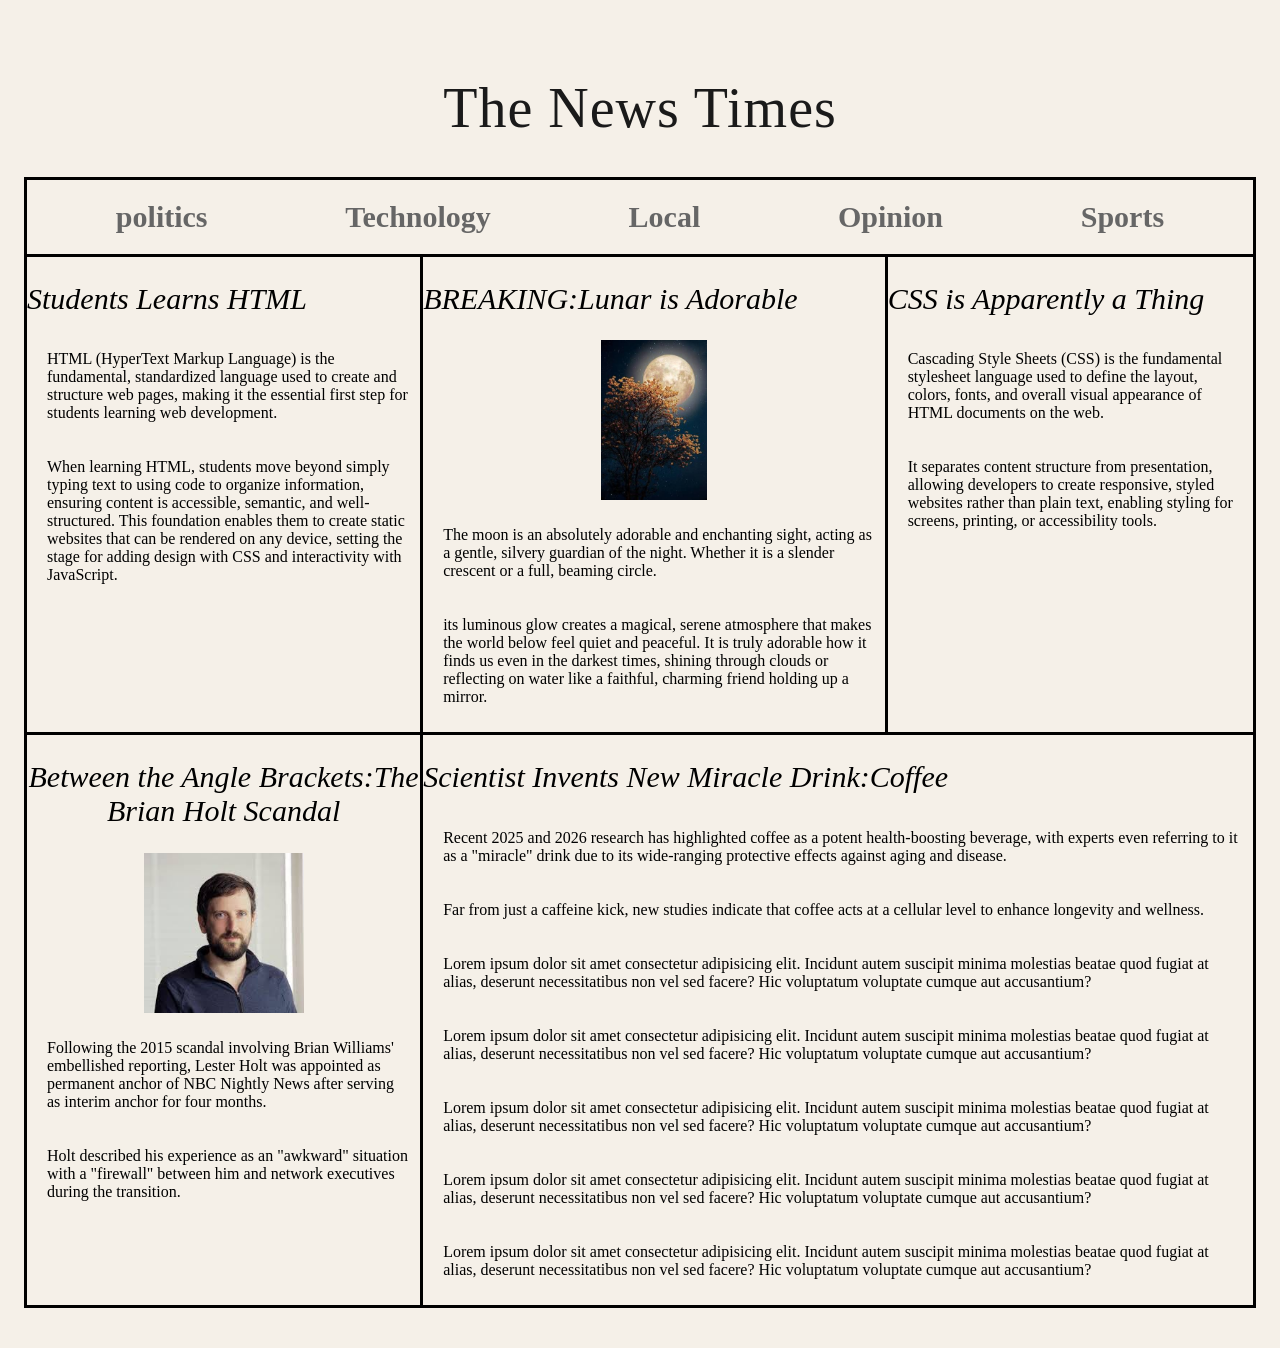
==== index.html @ 2c0d9911 "editing" ====
<!DOCTYPE html>
<html lang="en">
<head>
    <meta charset="UTF-8">
    <meta name="viewport" content="width=device-width, initial-scale=1.0">
    <title>The News Times</title>
    <link rel="stylesheet"href="./news.css">
</head>
<body>
    <div class="page">
<header class="brand-header">
<h1 class="brand">  The News Times</h1>
</header>
<ul class="nav-links">
    <li class="site-section">
        <a href="#" class="section-link">politics</a>
    </li>

    <li class="site-section">
        <a href="#" class="section-link">Technology</a>
    </li>

    <li class="site-section">
        <a href="#" class="section-link">Local</a>
    </li>

    <li class="site-section">
        <a href="#" class="section-link">Opinion</a>
    </li>

    <li class="site-section">
        <a href="#" class="section-link">Sports</a>
        </li>
</ul>

<article class="story-1">
    <h2 class="article-title">Students Learns HTML</h2>
    <P class="article-text">HTML (HyperText Markup Language) is the fundamental, standardized language used to create and structure web pages, making it the essential first step for students learning web development.</P>
    <p class="article-text">When learning HTML, students move beyond simply typing text to using code to organize information, ensuring content is accessible, semantic, and well-structured. This foundation enables them to create static websites that can be rendered on any device, setting the stage for adding design with CSS and interactivity with JavaScript.</p>
</article>



<article class="story-2">
    <h2 class="article-title">BREAKING:Lunar is Adorable</h2>
    <img class="article-image" src="moon.jpeg" alt="moon images">
    <P class="article-text">The moon is an absolutely adorable and enchanting sight, acting as a gentle, silvery guardian of the night. Whether it is a slender crescent or a full, beaming circle. </P>
    <p class="article-text">its luminous glow creates a magical, serene atmosphere that makes the world below feel quiet and peaceful. It is truly adorable how it finds us even in the darkest times, shining through clouds or reflecting on water like a faithful, charming friend holding up a mirror.</p>
</article>


<article class="story-3">
    <h2 class="article-title">CSS is Apparently a Thing</h2>
    <P class="article-text">Cascading Style Sheets (CSS) is the fundamental stylesheet language used to define the layout, colors, fonts, and overall visual appearance of HTML documents on the web.</P>
    <p class="article-text">It separates content structure from presentation, allowing developers to create responsive, styled websites rather than plain text, enabling styling for screens, printing, or accessibility tools.</p>
</article>


<article class="story-4">
    <h2 class="article-title">Between the Angle Brackets:The Brian Holt Scandal</h2>
    <img class="article-image" src="holt.jpeg" alt="brian holt images">
    <P class="article-text">Following the 2015 scandal involving Brian Williams' embellished reporting, Lester Holt was appointed as permanent anchor of NBC Nightly News after serving as interim anchor for four months. </P>
    <p class="article-text">Holt described his experience as an "awkward" situation with a "firewall" between him and network executives during the transition.</p>
</article>


<article class="story-5">
    <h2 class="article-title">Scientist Invents New  Miracle Drink:Coffee</h2>
    <P class="article-text">Recent 2025 and 2026 research has highlighted coffee as a potent health-boosting beverage, with experts even referring to it as a "miracle" drink due to its wide-ranging protective effects against aging and disease.</P>
    <p class="article-text">Far from just a caffeine kick, new studies indicate that coffee acts at a cellular level to enhance longevity and wellness.</p>
    <p class="article-text">Lorem ipsum dolor sit amet consectetur adipisicing elit. Incidunt autem suscipit minima molestias beatae quod fugiat at alias, deserunt necessitatibus non vel sed facere? Hic voluptatum voluptate cumque aut accusantium?</p>
    <p class="article-text">Lorem ipsum dolor sit amet consectetur adipisicing elit. Incidunt autem suscipit minima molestias beatae quod fugiat at alias, deserunt necessitatibus non vel sed facere? Hic voluptatum voluptate cumque aut accusantium?</p>
    <p class="article-text">Lorem ipsum dolor sit amet consectetur adipisicing elit. Incidunt autem suscipit minima molestias beatae quod fugiat at alias, deserunt necessitatibus non vel sed facere? Hic voluptatum voluptate cumque aut accusantium?</p>
    <p class="article-text">Lorem ipsum dolor sit amet consectetur adipisicing elit. Incidunt autem suscipit minima molestias beatae quod fugiat at alias, deserunt necessitatibus non vel sed facere? Hic voluptatum voluptate cumque aut accusantium?</p>
    <p class="article-text">Lorem ipsum dolor sit amet consectetur adipisicing elit. Incidunt autem suscipit minima molestias beatae quod fugiat at alias, deserunt necessitatibus non vel sed facere? Hic voluptatum voluptate cumque aut accusantium?</p>
</article>
    </div>
</body>
</html>
---- news.css ----
*::before,
*::after {
    box-sizing: border-box;
    margin: 0;
    padding: 0;
}

.brand-header {
    grid-area: header;
    text-align: center;
}

body {
    background: #f5f0e8;
    min-height: 100vh;
    padding: 2rem 1rem;
    display: flex;
    justify-content: center;
}

.nav-links {
    display: flex;
    justify-content: space-around;
    align-items: center;
    list-style: none;
    border-top: 3px solid black;
    border-left: 3px solid black;
    border-right: 3px solid black;
    margin: 0;
    padding: 20px;
    grid-area: nav;

}


p {
    margin-left: 10px;
    padding: 10px;

}

h2 {
    display: flex;
    font-size: 1.5em;
    font-weight: bold;

}


.page {
    display: grid;
    grid-template-areas:
        "header  header  header"
        "nav     nav     nav"
        "s1      s2      s3"
        "s4      s5      s5"
}


.story-1 {
    grid-area: s1;
    border-top: 3px solid black;
    border-left: 3px solid black;



}

.story-2 {
    grid-area: s2;
    border-top: 3px solid black;
    border-left: 3px solid black;



}

.story-3 {
    grid-area: s3;
    border-top: 3px solid black;
    border-right: 3px solid black;
    border-left: 3px solid black;
    ;

}

.story-4 {
    grid-area: s4;
    border-top: 3px solid black;
    border-left: 3px solid black;
    border-bottom: 3px solid black;

}

.story-5 {
    grid-area: s5;
    border: 3px solid black;
}



.brand {
    font-family: 'UnifrakturMaguntia', cursive;
    font-size: 56px;
    font-weight: 400;
    letter-spacing: 1px;
    line-height: 1.1;
    color: #1a1a1a;
}

.section-link {
    color: black;
    text-decoration: none;
    font-size: 30px;
    font-weight: bold;
    font-family: "Futura";
    color: #666;
}

.section-link:hover {
    text-decoration: underline;
}


.article-title {
    font-size: 30px;
    text-align: center;
    font-weight: normal;
    font-style: italic;
}



.article-image {
    max-width: 100%;
    height: 160px;
    display: block;
    margin-bottom: 8px;
    margin: 0 auto;

}
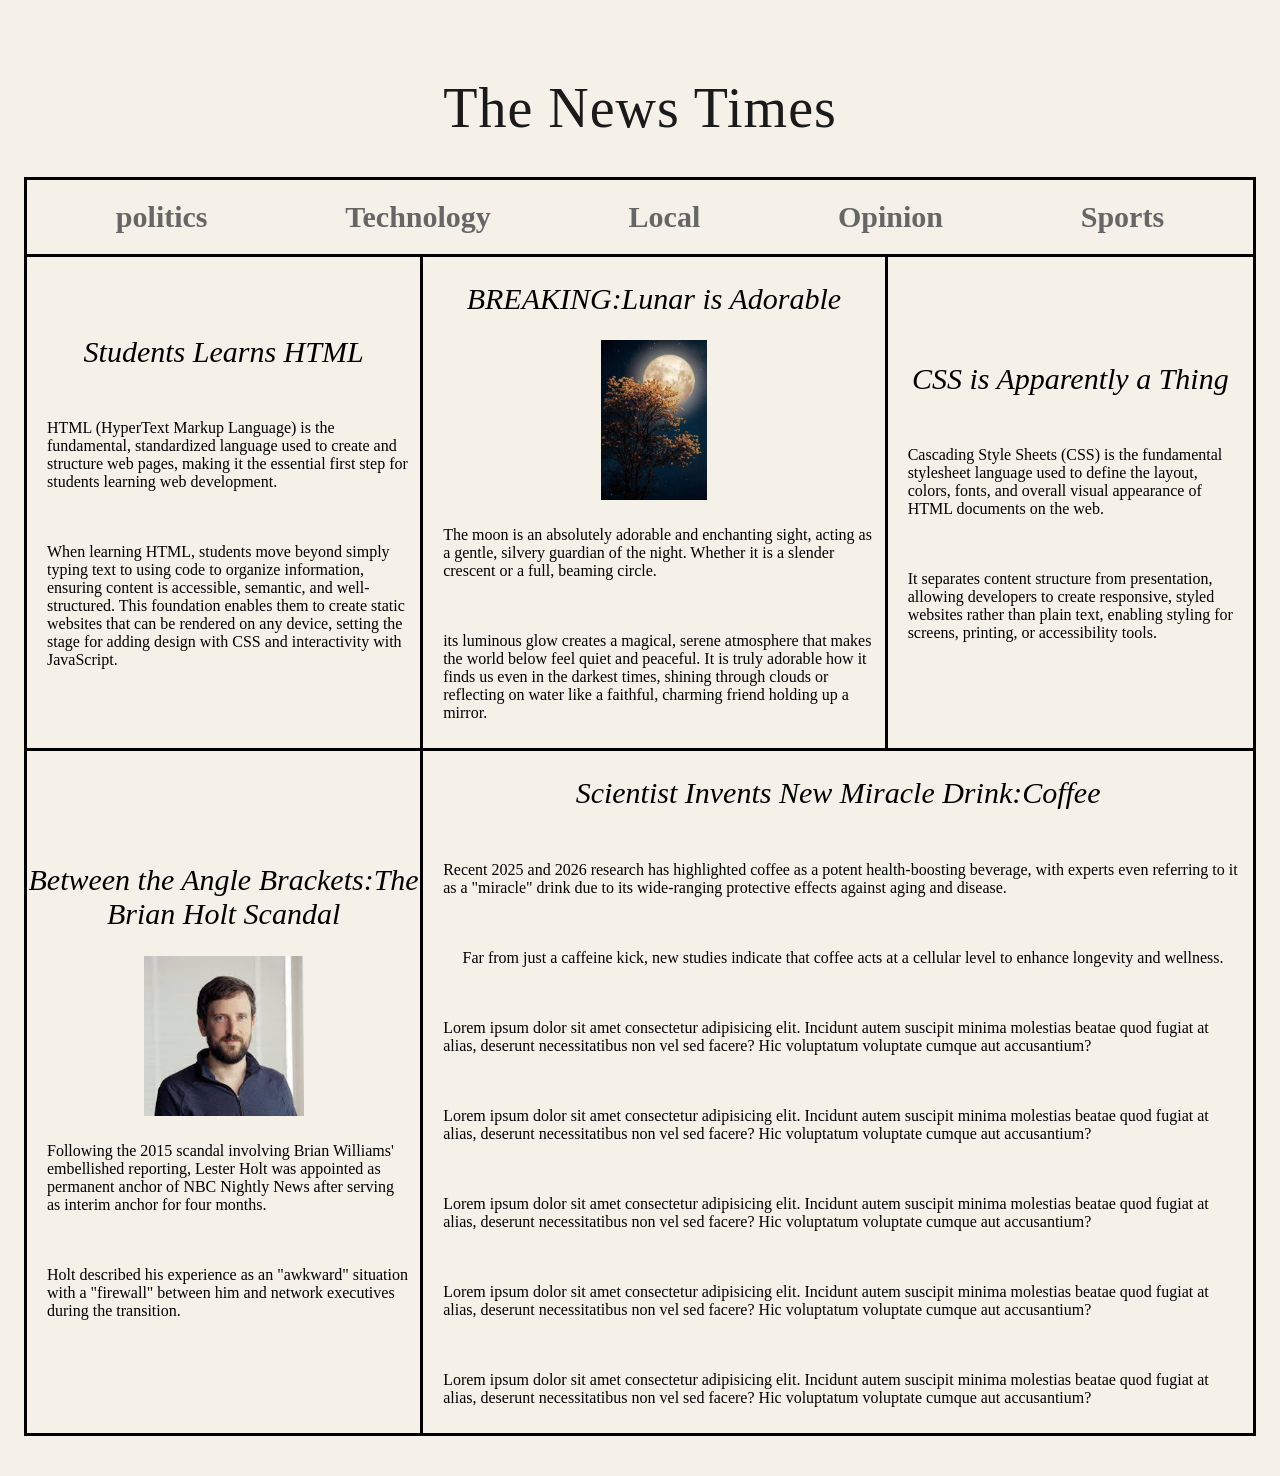
==== commit 15f7caab: "changing css styles" ====
--- a/index.html
+++ b/index.html
@@ -33,7 +33,7 @@
         </li>
 </ul>
 
-<article class="story-1">
+<article class="story-1 ">
     <h2 class="article-title">Students Learns HTML</h2>
     <P class="article-text">HTML (HyperText Markup Language) is the fundamental, standardized language used to create and structure web pages, making it the essential first step for students learning web development.</P>
     <p class="article-text">When learning HTML, students move beyond simply typing text to using code to organize information, ensuring content is accessible, semantic, and well-structured. This foundation enables them to create static websites that can be rendered on any device, setting the stage for adding design with CSS and interactivity with JavaScript.</p>
--- a/news.css
+++ b/news.css
@@ -127,6 +127,7 @@
     text-align: center;
     font-weight: normal;
     font-style: italic;
+
 }
 
 
@@ -138,4 +139,11 @@
     margin-bottom: 8px;
     margin: 0 auto;
 
+}
+
+article {
+    display: flex;
+    flex-direction: column;
+    justify-content: center;
+    align-items: center;
 }
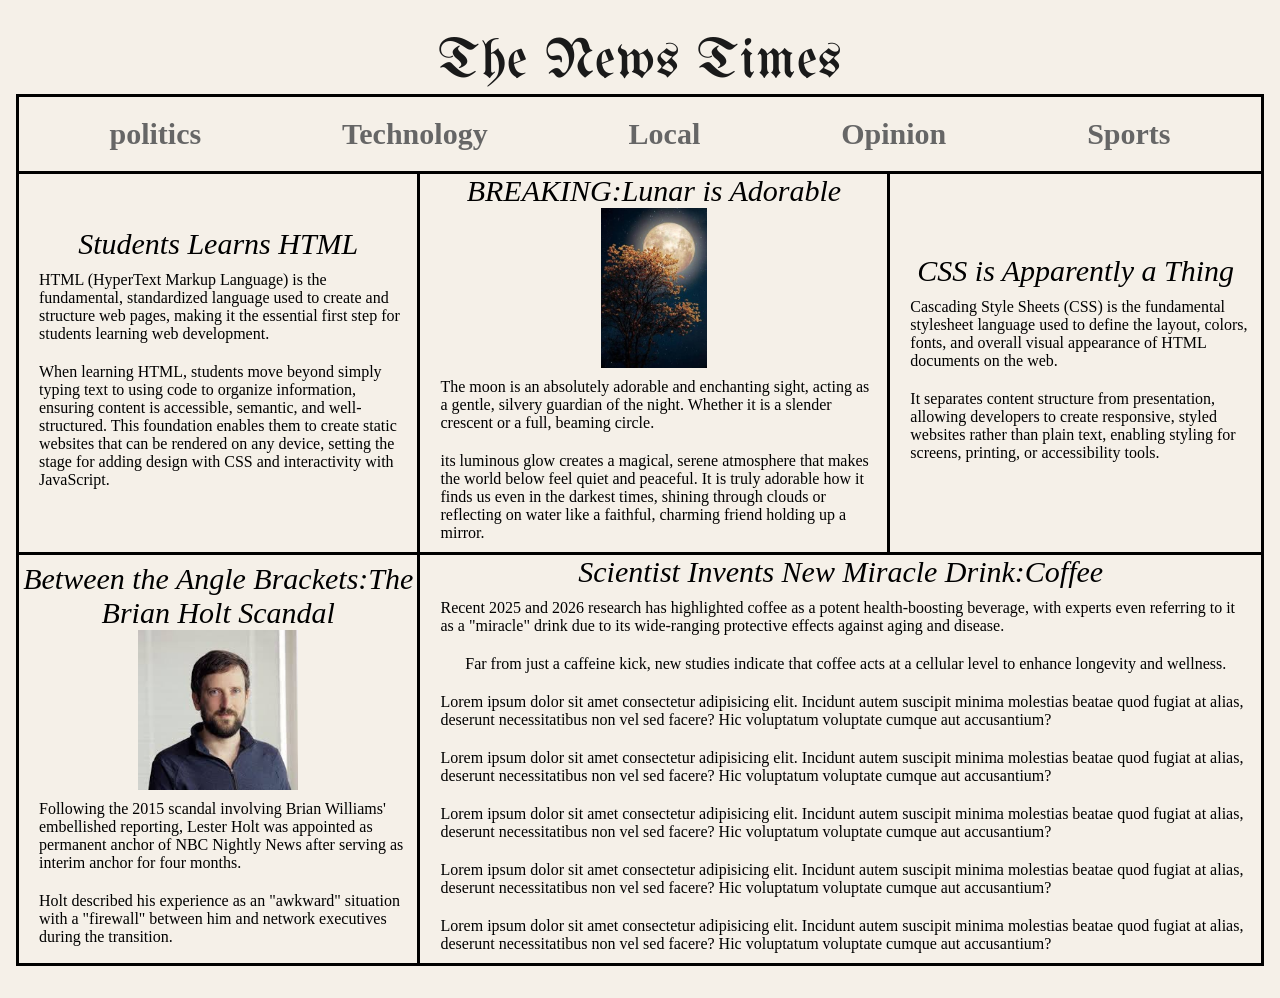
==== commit 50c259ec: "fix css" ====
--- a/index.html
+++ b/index.html
@@ -4,7 +4,8 @@
     <meta charset="UTF-8">
     <meta name="viewport" content="width=device-width, initial-scale=1.0">
     <title>The News Times</title>
-    <link rel="stylesheet"href="./news.css">
+    <link rel="stylesheet"href="news.css">
+    <link href="https://fonts.googleapis.com/css2?family=UnifrakturMaguntia&display=swap" rel="stylesheet">
 </head>
 <body>
     <div class="page">
--- a/news.css
+++ b/news.css
@@ -1,3 +1,4 @@
+*,
 *::before,
 *::after {
     box-sizing: border-box;
